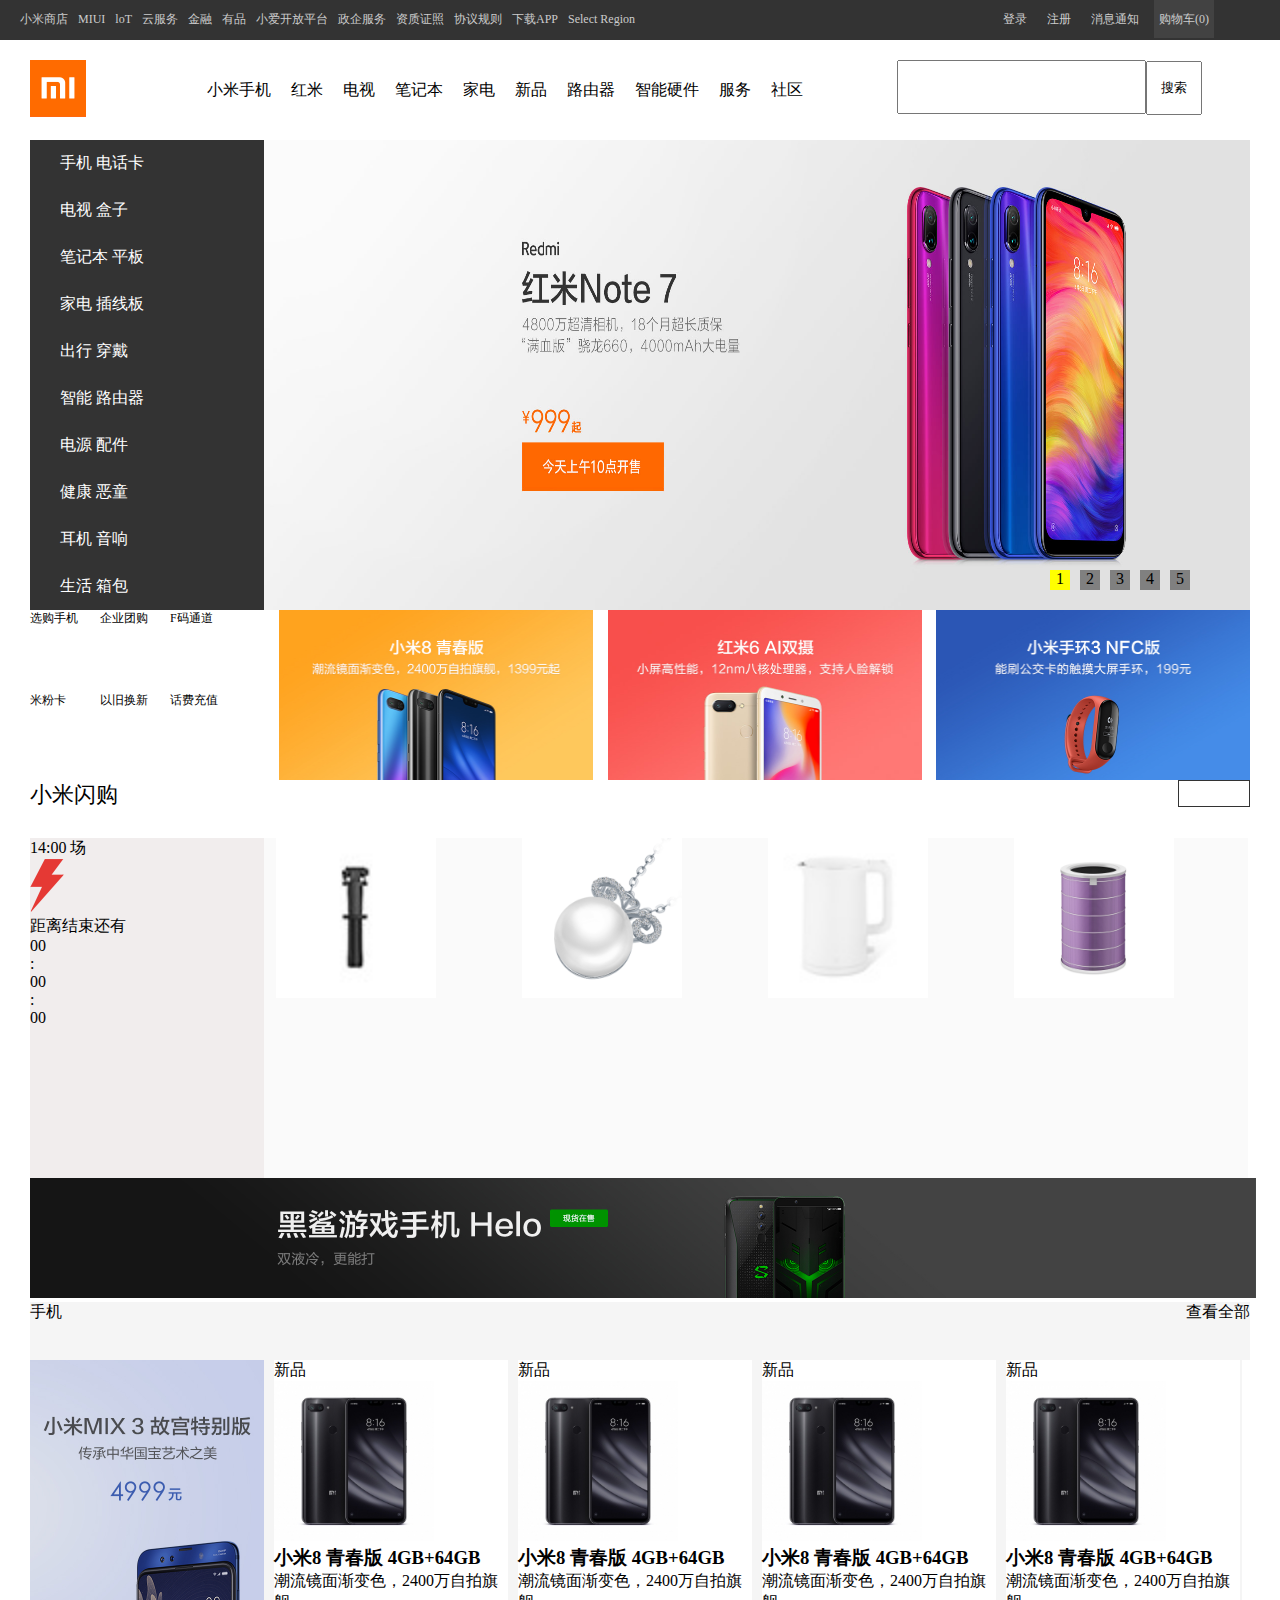
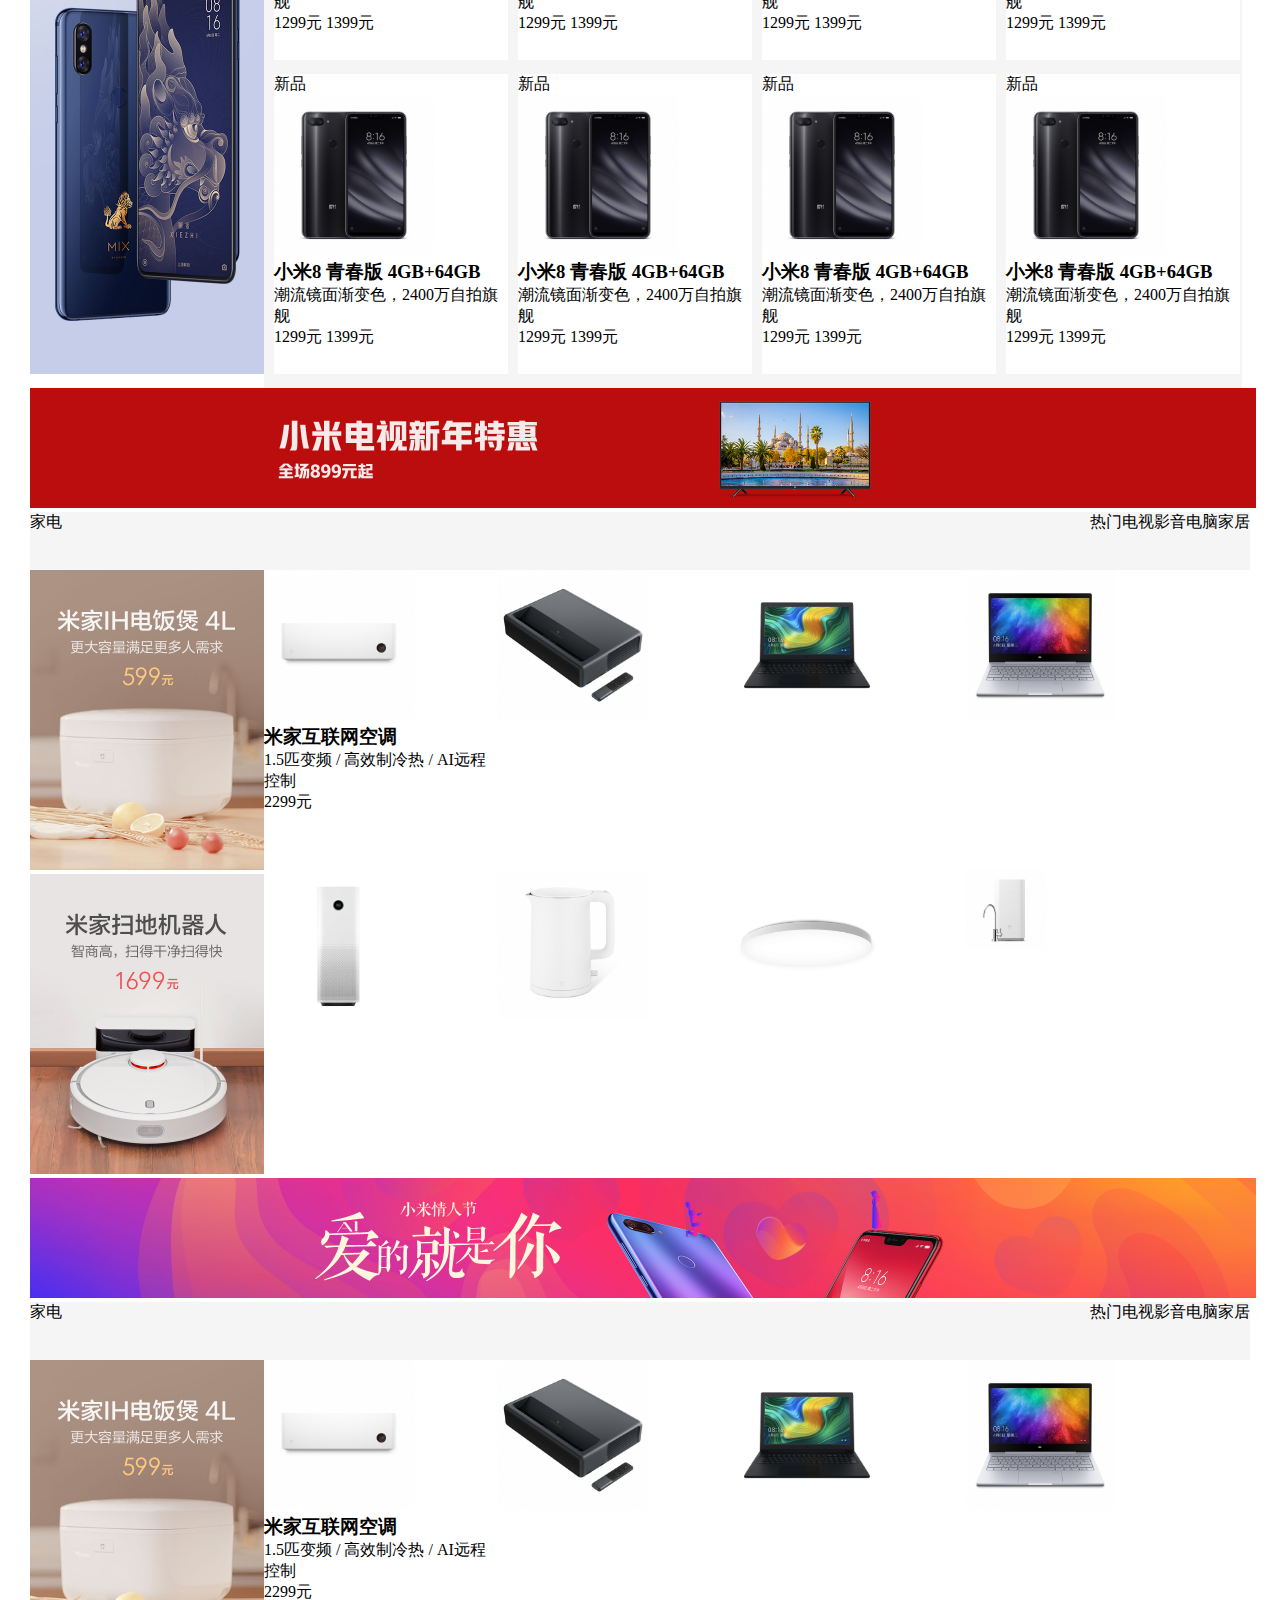
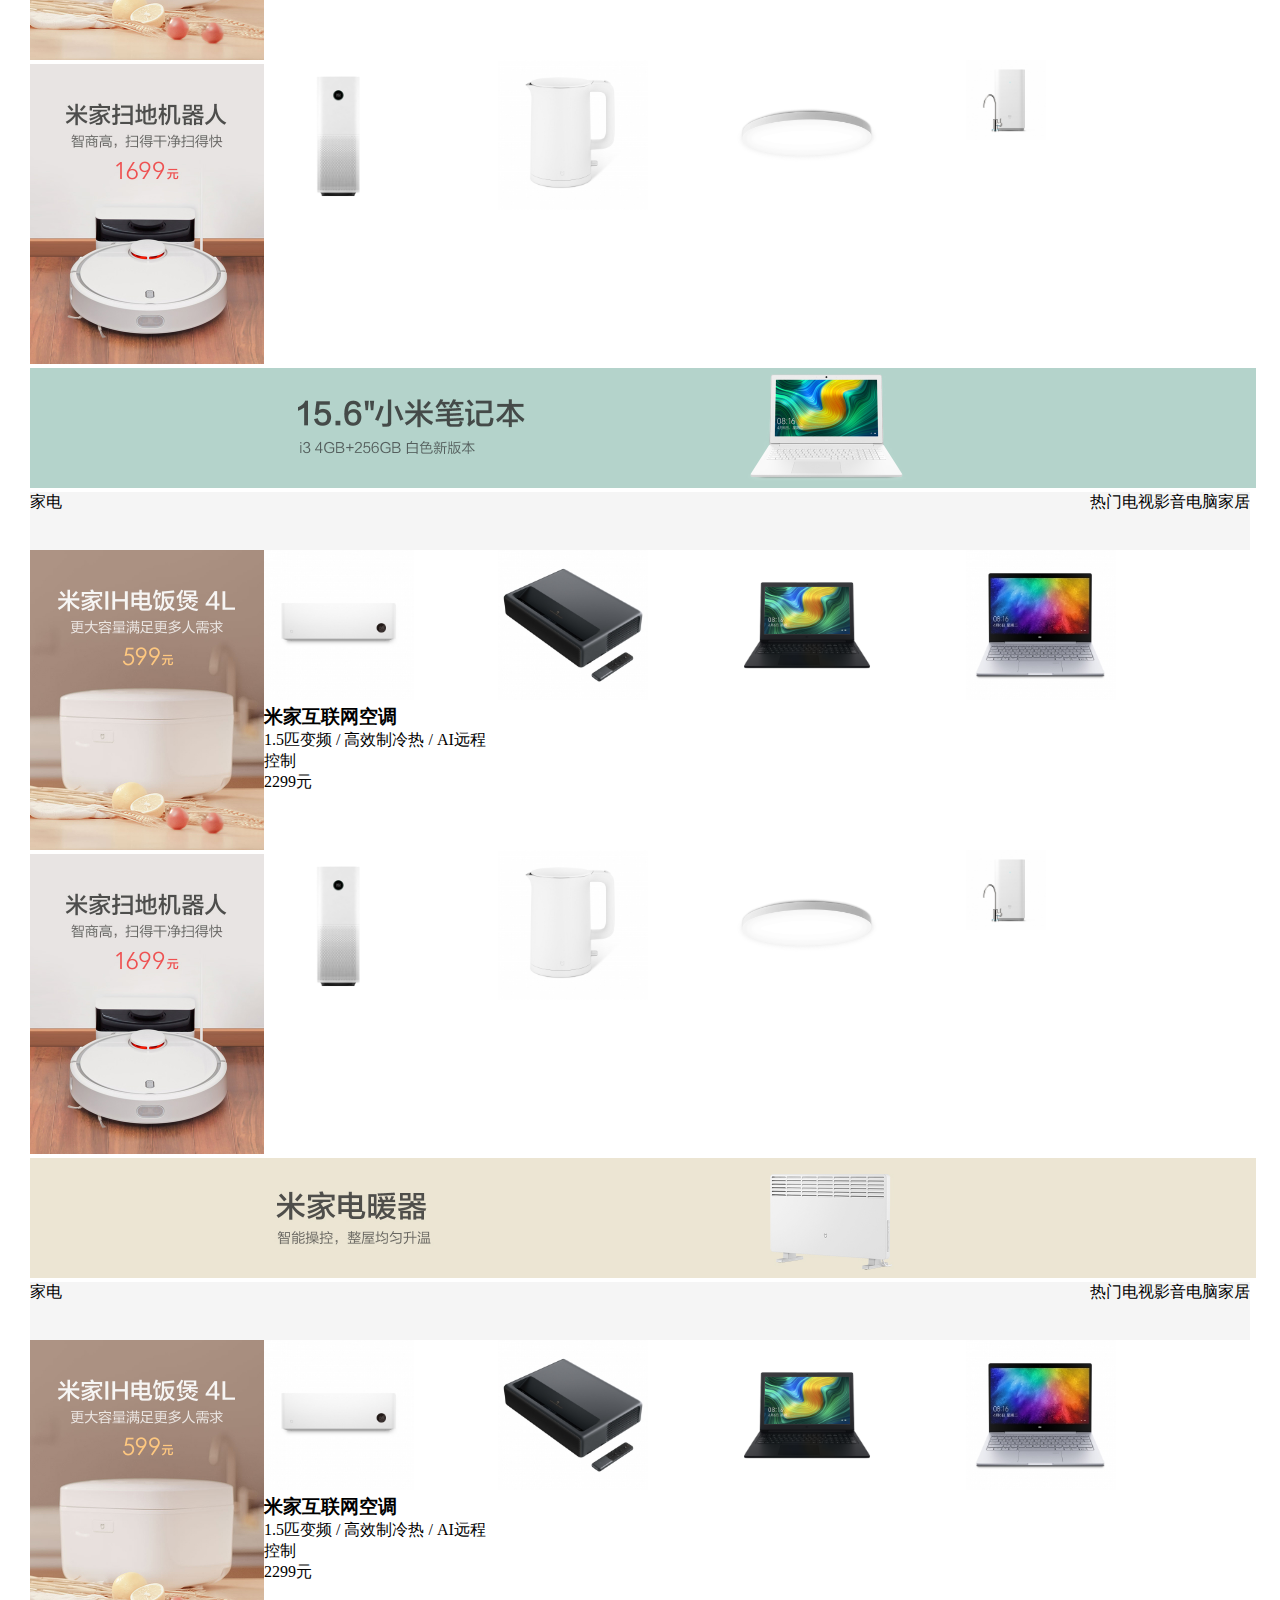
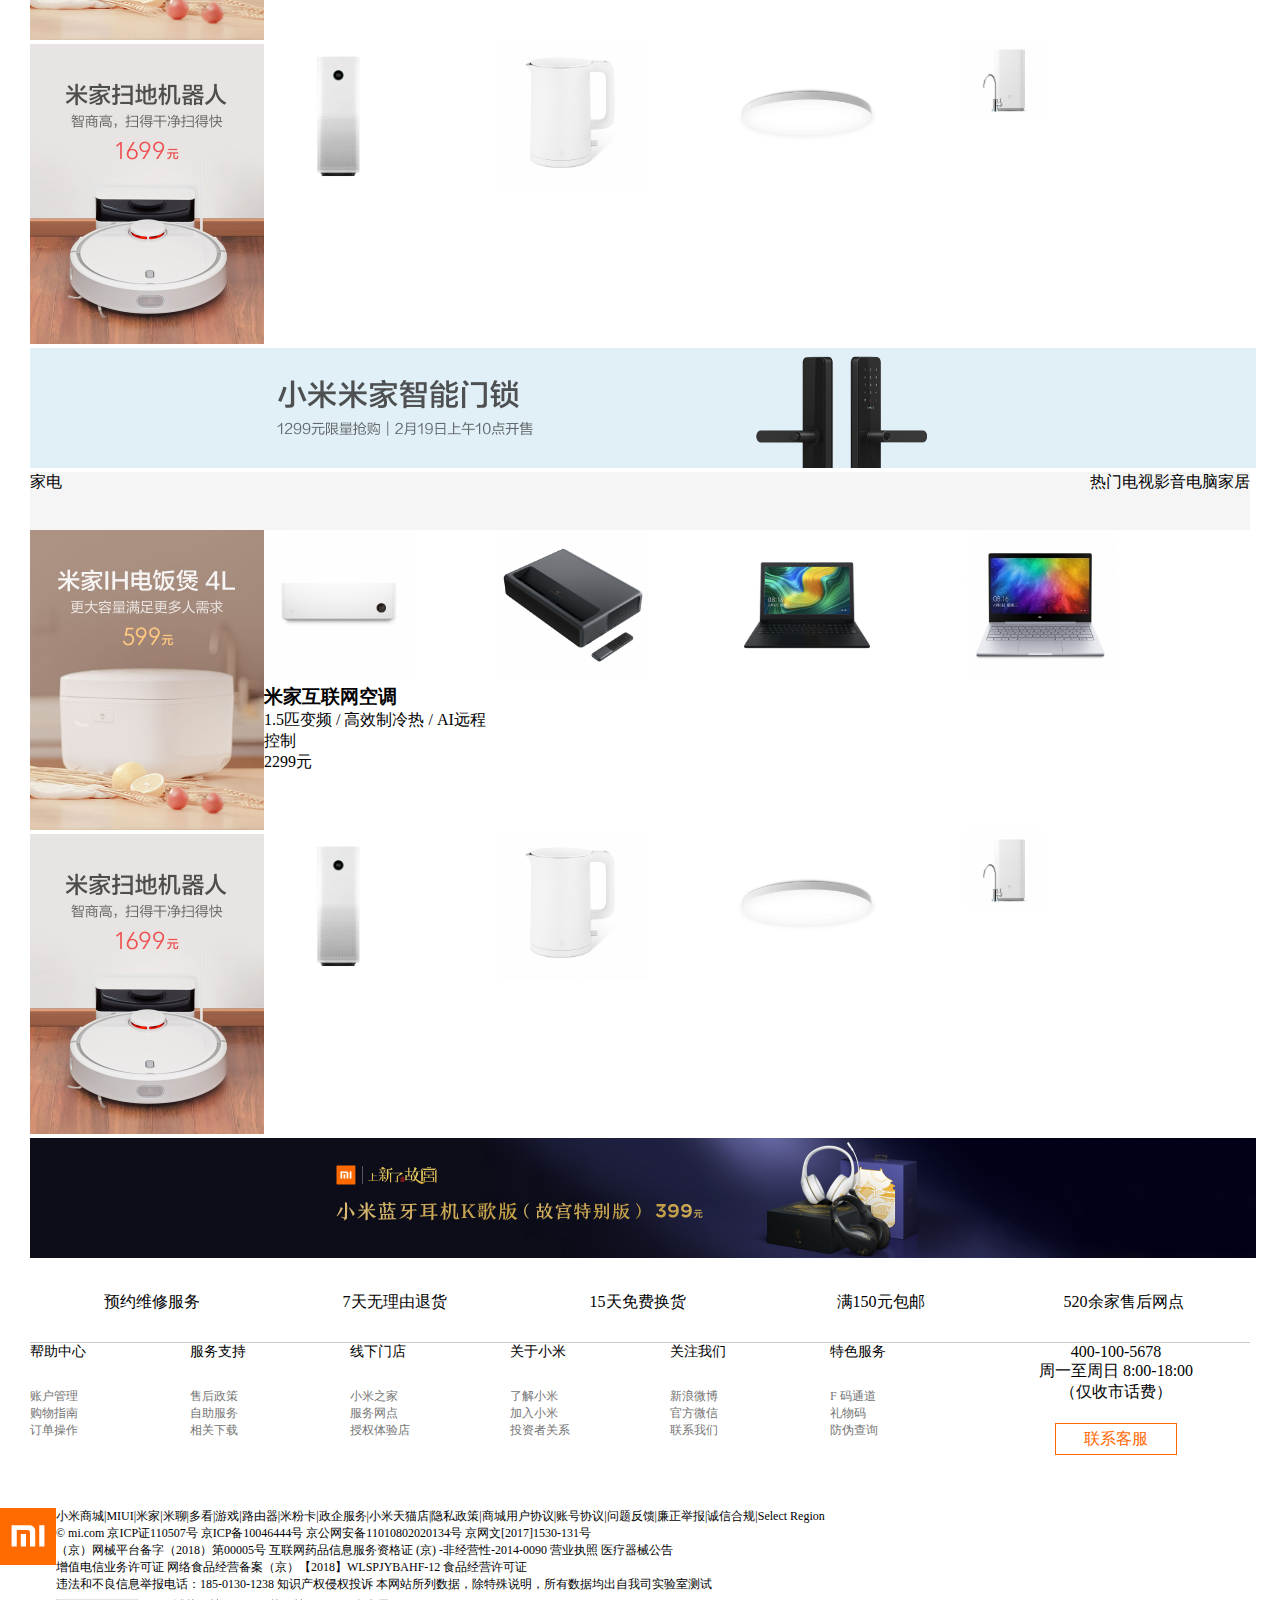
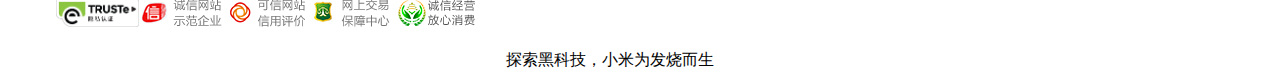
==== home.html @ 2f79e76c "传送" ====
<!DOCTYPE html>
<html lang="en">

<head>
    <meta charset="UTF-8">
    <meta name="viewport" content="width=device-width, initial-scale=1.0">
    <meta http-equiv="X-UA-Compatible" content="ie=edge">
    <title>Document</title>
    <link rel="stylesheet" href="css/home.css">
</head>

<body>
    <div>
        <div class="box1">
            <div class="box1 box-1">
                <ul class="list1">
                    <li>小米商店</li>
                    <li>MIUI</li>
                    <li>loT</li>
                    <li>云服务</li>
                    <li>金融</li>
                    <li>有品</li>
                    <li>小爱开放平台</li>
                    <li>政企服务</li>
                    <li>资质证照</li>
                    <li>协议规则</li>
                    <li>下载APP</li>
                    <li>Select Region</li>
                </ul>
            </div>
            <div class="box1 box-2">
                <ul id="list2">
                    <li id="log">登录</li>
                    <li id="reg">注册</li>
                    <li>消息通知</li>
                    <li>购物车(0)</li>
                </ul>
            </div>
        </div>
        <div class="box2">
            <div class="box2 box2-1">
                <img src="image/home/logo-footer.png" alt="">
            </div>
            <div class="box2 box2-2">
                <ul id="list1">
                    <li>小米手机</li>
                    <li>红米</li>
                    <li>电视</li>
                    <li>笔记本</li>
                    <li>家电</li>
                    <li>新品</li>
                    <li>路由器</li>
                    <li>智能硬件</li>
                    <li>服务</li>
                    <li>社区</li>
                </ul>
            </div>
            <div class="box2 box2-3">
                    <input type="text">
                    <input type="text" value="搜索" style="text-align: center">
            </div>
        </div>
        <div class="box3">
            <div class="box3 box3-1">
                <ul class="list1">
                    <li>手机 电话卡</li>
                    <li>电视 盒子</li>
                    <li>笔记本 平板</li>
                    <li>家电 插线板</li>
                    <li>出行 穿戴</li>
                    <li>智能 路由器</li>
                    <li>电源 配件</li>
                    <li>健康 恶童</li>
                    <li>耳机 音响</li>
                    <li>生活 箱包</li>
                </ul>
            </div>
            <div></div>
            <div class="banner" id="banner">

                <ul class="img-list" id="img-list">
                    <li index="0">
                        <img src="image/home/xmad_1548667128689_fLrpM.jpg" alt="">
                    </li>
                    <li index="1">
                        <img src="image/home/xmad_15481253648514_fHtzd.jpg" alt="">
                    </li>
                    <li index="2">
                        <img src="image/home/xmad_15486597522208_HOEjJ.jpg" alt="">
                    </li>
                    <li index="3">
                        <img src="image/home/xmad_15489036241498_XVwut.jpg" alt="">
                    </li>
                    <li index="4">
                        <img src="image/home/xmad_15498643426304_cruhB.jpg" alt="">
                    </li>
                    <li index="5">
                        <img src="image/home/xmad_1548667128689_fLrpM.jpg" alt="">
                    </li>
                </ul>
                <ul class="banner-nav-list" id="banner-nav-list">
                    <li class="active">1</li>
                    <li>2</li>
                    <li>3</li>
                    <li>4</li>
                    <li>5</li>
                </ul>
                <div id="arr">
                    <div class="toLeft" id="toLeft"></div>
                    <div class="toRight" id="toRight"></div>
                </div>
            </div>
        </div>
        <div class="box4">
            <div class="box4 box4-1">
                <ul class="box4 box4-1 list1">
                    <li>选购手机</li>
                    <li>企业团购</li>
                    <li>F码通道</li>
                    <li>米粉卡</li>
                    <li>以旧换新</li>
                    <li>话费充值</li>
                </ul>
            </div>
            <div class="box4 box4-2">
                <img src="image/home/xmad_15381015124677_QcEGp.jpg" alt="">
            </div>
            <div class="box4 box4-3">
                <img src="image/home/xmad_15410029988871_TdzPQ.jpg">
            </div>
            <div class="box4 box4-4">
                <img src="image/home/xmad_15410599445473_Ivjsb.jpg" alt="">
            </div>
        </div>
        <div class="box5">
            <div class="box5 box5-1">
                <h2 class="title">小米闪购</h2>
                <div class="bo5"></div>
            </div>
            <div class="box5 box5-2">
                <div class="box5-2 box1">
                    <ul>
                        <li>14:00 场</li>
                        <li>
                            <img src="image/home/flashpurchase.png" alt="">
                        </li>
                        <li>距离结束还有</li>
                        <li>
                            <div>00</div>
                            <div>:</div>
                            <div>00</div>
                            <div>:</div>
                            <div>00</div>
                        </li>
                    </ul>
                </div>
                <div class="box5-2 box2">
                    <img src="image/home/zipaigan80.jpg" alt="">
                </div>
                <div class="box5-2 box2">
                    <img src="image/home/pms_1537842252.40735576.jpg" alt="">
                </div>
                <div class="box5-2 box2">
                    <img src="image/home/dianshuihu-80.jpg" alt="">
                </div>
                <div class="box5-2 box2">
                    <img src="image/home/db79032f-f017-5da6-8068-23118a0cf491.jpg" alt="">
                </div>
            </div>
        </div>
        <div class="box6">
            <img src="image/home/xmad_15471739714866_ZQWjM.jpg" alt="">
        </div>
        <div class="box7">
            <div class="box7 box7-1">
                <div>手机</div>
                <div>查看全部</div>
            </div>
            <div class="box7-2">
                <div class="box7-3">
                    <img src="image/home/xmad_1544580545953_UvEXK.jpg" alt="">
                </div>
                <div class="box7-4">
                    <ul class="list2">
                        <li>
                            <div>新品</div>
                            <div>
                                <img src="image/home/pms_1537323963.1278763_220x220.jpg" alt="">
                            </div>
                            <h3>小米8 青春版 4GB+64GB</h3>
                            <p>潮流镜面渐变色，2400万自拍旗舰</p>
                            <p>1299元 1399元</p>
                        </li>
                        <li>
                            <div>新品</div>
                            <div>
                                <img src="image/home/pms_1537323963.1278763_220x220.jpg" alt="">
                            </div>
                            <h3>小米8 青春版 4GB+64GB</h3>
                            <p>潮流镜面渐变色，2400万自拍旗舰</p>
                            <p>1299元 1399元</p>
                        </li>
                        <li>
                            <div>新品</div>
                            <div>
                                <img src="image/home/pms_1537323963.1278763_220x220.jpg" alt="">
                            </div>
                            <h3>小米8 青春版 4GB+64GB</h3>
                            <p>潮流镜面渐变色，2400万自拍旗舰</p>
                            <p>1299元 1399元</p>
                        </li>
                        <li>
                            <div>新品</div>
                            <div>
                                <img src="image/home/pms_1537323963.1278763_220x220.jpg" alt="">
                            </div>
                            <h3>小米8 青春版 4GB+64GB</h3>
                            <p>潮流镜面渐变色，2400万自拍旗舰</p>
                            <p>1299元 1399元</p>
                        </li>
                        <li>
                            <div>新品</div>
                            <div>
                                <img src="image/home/pms_1537323963.1278763_220x220.jpg" alt="">
                            </div>
                            <h3>小米8 青春版 4GB+64GB</h3>
                            <p>潮流镜面渐变色，2400万自拍旗舰</p>
                            <p>1299元 1399元</p>
                        </li>
                        <li>
                            <div>新品</div>
                            <div>
                                <img src="image/home/pms_1537323963.1278763_220x220.jpg" alt="">
                            </div>
                            <h3>小米8 青春版 4GB+64GB</h3>
                            <p>潮流镜面渐变色，2400万自拍旗舰</p>
                            <p>1299元 1399元</p>
                        </li>
                        <li>
                            <div>新品</div>
                            <div>
                                <img src="image/home/pms_1537323963.1278763_220x220.jpg" alt="">
                            </div>
                            <h3>小米8 青春版 4GB+64GB</h3>
                            <p>潮流镜面渐变色，2400万自拍旗舰</p>
                            <p>1299元 1399元</p>
                        </li>
                        <li>
                            <div>新品</div>
                            <div>
                                <img src="image/home/pms_1537323963.1278763_220x220.jpg" alt="">
                            </div>
                            <h3>小米8 青春版 4GB+64GB</h3>
                            <p>潮流镜面渐变色，2400万自拍旗舰</p>
                            <p>1299元 1399元</p>
                        </li>
                    </ul>
                </div>
            </div>
        </div>
        <div class="box6">
            <img src="image/home/xmad_15486596829568_opVwS.jpg" alt="">
        </div>
        <div class="box8">
            <div class="box8-1">
                <div class="box8-2">家电</div>
                <ul class="list1">
                    <li>热门</li>
                    <li>电视影音</li>
                    <li>电脑</li>
                    <li>家居</li>
                </ul>
            </div>
            <div class="box8-3">
                <div class="box8-4">
                    <ul class="list2">
                        <li>
                            <img src="image/home/xmad_15232433421155_vCzhJ.jpg" alt="">
                        </li>
                        <li>
                            <img src="image/home/xmad_15123939053142_dFlAw.jpg" alt="">
                        </li>
                    </ul>
                </div>
                <div class="box8-5">
                    <ul class="list3">
                        <li>
                            <img src="image/home/pms_1532079051.54116111_220x220.jpg" alt="">
                            <h3>米家互联网空调</h3>
                            <p>1.5匹变频 / 高效制冷热 / AI远程控制</p>
                            <p>2299元</p>
                        </li>
                        <li>
                            <img src="image/home/pms_1547450131.90883073_220x220.jpg" alt="">
                        </li>
                        <li>
                            <img src="image/home/xmad_15350951136177_QUuVm.png" alt="">
                        </li>
                        <li>
                            <img src="image/home/pms_1524636075.71677607!220x220.jpg" alt="">
                        </li>
                        <li>
                            <img src="image/home/xmad_14972549116226_tZpod.png" alt="">
                        </li>
                        <li>
                            <img src="image/home/pms_1504498936.11861982!220x220.jpg" alt="">
                        </li>
                        <li>
                            <img src="image/home/xmad_15281923207128_rOfDp.png" alt="">
                        </li>
                        <li>
                            <ul class="list4">
                                <li>
                                    <img src="image/home/pms_1521634907.16181074!220x220.jpg" alt="">
                                </li>
                                <li></li>
                            </ul>
                        </li>
                    </ul>
                </div>
            </div>
        </div>
        <div class="box6">
            <img src="image/home/xmad_1549096127912_QzHyY.jpg" alt="">
        </div>
        <div class="box8">
            <div class="box8-1">
                <div class="box8-2">家电</div>
                <ul class="list1">
                    <li>热门</li>
                    <li>电视影音</li>
                    <li>电脑</li>
                    <li>家居</li>
                </ul>
            </div>
            <div class="box8-3">
                <div class="box8-4">
                    <ul class="list2">
                        <li>
                            <img src="image/home/xmad_15232433421155_vCzhJ.jpg" alt="">
                        </li>
                        <li>
                            <img src="image/home/xmad_15123939053142_dFlAw.jpg" alt="">
                        </li>
                    </ul>
                </div>
                <div class="box8-5">
                    <ul class="list3">
                        <li>
                            <img src="image/home/pms_1532079051.54116111_220x220.jpg" alt="">
                            <h3>米家互联网空调</h3>
                            <p>1.5匹变频 / 高效制冷热 / AI远程控制</p>
                            <p>2299元</p>
                        </li>
                        <li>
                            <img src="image/home/pms_1547450131.90883073_220x220.jpg" alt="">
                        </li>
                        <li>
                            <img src="image/home/xmad_15350951136177_QUuVm.png" alt="">
                        </li>
                        <li>
                            <img src="image/home/pms_1524636075.71677607!220x220.jpg" alt="">
                        </li>
                        <li>
                            <img src="image/home/xmad_14972549116226_tZpod.png" alt="">
                        </li>
                        <li>
                            <img src="image/home/pms_1504498936.11861982!220x220.jpg" alt="">
                        </li>
                        <li>
                            <img src="image/home/xmad_15281923207128_rOfDp.png" alt="">
                        </li>
                        <li>
                            <ul class="list4">
                                <li>
                                    <img src="image/home/pms_1521634907.16181074!220x220.jpg" alt="">
                                </li>
                                <li></li>
                            </ul>
                        </li>
                    </ul>
                </div>
            </div>
        </div>
        <div class="box6">
            <img src="image/home/xmad_15439756480639_IhxpV.jpg" alt="">
        </div>
        <div class="box8">
            <div class="box8-1">
                <div class="box8-2">家电</div>
                <ul class="list1">
                    <li>热门</li>
                    <li>电视影音</li>
                    <li>电脑</li>
                    <li>家居</li>
                </ul>
            </div>
            <div class="box8-3">
                <div class="box8-4">
                    <ul class="list2">
                        <li>
                            <img src="image/home/xmad_15232433421155_vCzhJ.jpg" alt="">
                        </li>
                        <li>
                            <img src="image/home/xmad_15123939053142_dFlAw.jpg" alt="">
                        </li>
                    </ul>
                </div>
                <div class="box8-5">
                    <ul class="list3">
                        <li>
                            <img src="image/home/pms_1532079051.54116111_220x220.jpg" alt="">
                            <h3>米家互联网空调</h3>
                            <p>1.5匹变频 / 高效制冷热 / AI远程控制</p>
                            <p>2299元</p>
                        </li>
                        <li>
                            <img src="image/home/pms_1547450131.90883073_220x220.jpg" alt="">
                        </li>
                        <li>
                            <img src="image/home/xmad_15350951136177_QUuVm.png" alt="">
                        </li>
                        <li>
                            <img src="image/home/pms_1524636075.71677607!220x220.jpg" alt="">
                        </li>
                        <li>
                            <img src="image/home/xmad_14972549116226_tZpod.png" alt="">
                        </li>
                        <li>
                            <img src="image/home/pms_1504498936.11861982!220x220.jpg" alt="">
                        </li>
                        <li>
                            <img src="image/home/xmad_15281923207128_rOfDp.png" alt="">
                        </li>
                        <li>
                            <ul class="list4">
                                <li>
                                    <img src="image/home/pms_1521634907.16181074!220x220.jpg" alt="">
                                </li>
                                <li></li>
                            </ul>
                        </li>
                    </ul>
                </div>
            </div>
        </div>
        <div class="box6">
            <img src="image/home/xmad_15486726890516_DZcbz.jpg" alt="">
        </div>
        <div class="box8">
            <div class="box8-1">
                <div class="box8-2">家电</div>
                <ul class="list1">
                    <li>热门</li>
                    <li>电视影音</li>
                    <li>电脑</li>
                    <li>家居</li>
                </ul>
            </div>
            <div class="box8-3">
                <div class="box8-4">
                    <ul class="list2">
                        <li>
                            <img src="image/home/xmad_15232433421155_vCzhJ.jpg" alt="">
                        </li>
                        <li>
                            <img src="image/home/xmad_15123939053142_dFlAw.jpg" alt="">
                        </li>
                    </ul>
                </div>
                <div class="box8-5">
                    <ul class="list3">
                        <li>
                            <img src="image/home/pms_1532079051.54116111_220x220.jpg" alt="">
                            <h3>米家互联网空调</h3>
                            <p>1.5匹变频 / 高效制冷热 / AI远程控制</p>
                            <p>2299元</p>
                        </li>
                        <li>
                            <img src="image/home/pms_1547450131.90883073_220x220.jpg" alt="">
                        </li>
                        <li>
                            <img src="image/home/xmad_15350951136177_QUuVm.png" alt="">
                        </li>
                        <li>
                            <img src="image/home/pms_1524636075.71677607!220x220.jpg" alt="">
                        </li>
                        <li>
                            <img src="image/home/xmad_14972549116226_tZpod.png" alt="">
                        </li>
                        <li>
                            <img src="image/home/pms_1504498936.11861982!220x220.jpg" alt="">
                        </li>
                        <li>
                            <img src="image/home/xmad_15281923207128_rOfDp.png" alt="">
                        </li>
                        <li>
                            <ul class="list4">
                                <li>
                                    <img src="image/home/pms_1521634907.16181074!220x220.jpg" alt="">
                                </li>
                                <li></li>
                            </ul>
                        </li>
                    </ul>
                </div>
            </div>
        </div>
        <div class="box6">
            <img src="image/home/xmad_15489243736747_BqFAN.jpg" alt="">
        </div>
        <div class="box8">
            <div class="box8-1">
                <div class="box8-2">家电</div>
                <ul class="list1">
                    <li>热门</li>
                    <li>电视影音</li>
                    <li>电脑</li>
                    <li>家居</li>
                </ul>
            </div>
            <div class="box8-3">
                <div class="box8-4">
                    <ul class="list2">
                        <li>
                            <img src="image/home/xmad_15232433421155_vCzhJ.jpg" alt="">
                        </li>
                        <li>
                            <img src="image/home/xmad_15123939053142_dFlAw.jpg" alt="">
                        </li>
                    </ul>
                </div>
                <div class="box8-5">
                    <ul class="list3">
                        <li>
                            <img src="image/home/pms_1532079051.54116111_220x220.jpg" alt="">
                            <h3>米家互联网空调</h3>
                            <p>1.5匹变频 / 高效制冷热 / AI远程控制</p>
                            <p>2299元</p>
                        </li>
                        <li>
                            <img src="image/home/pms_1547450131.90883073_220x220.jpg" alt="">
                        </li>
                        <li>
                            <img src="image/home/xmad_15350951136177_QUuVm.png" alt="">
                        </li>
                        <li>
                            <img src="image/home/pms_1524636075.71677607!220x220.jpg" alt="">
                        </li>
                        <li>
                            <img src="image/home/xmad_14972549116226_tZpod.png" alt="">
                        </li>
                        <li>
                            <img src="image/home/pms_1504498936.11861982!220x220.jpg" alt="">
                        </li>
                        <li>
                            <img src="image/home/xmad_15281923207128_rOfDp.png" alt="">
                        </li>
                        <li>
                            <ul class="list4">
                                <li>
                                    <img src="image/home/pms_1521634907.16181074!220x220.jpg" alt="">
                                </li>
                                <li></li>
                            </ul>
                        </li>
                    </ul>
                </div>
            </div>
        </div>
        <div class="box6">
            <img src="image/home/xmad_15482240251625_RxOwc.jpg" alt="">
        </div>
        <div class="box9">
            <div class="box9-1">
                <ul class="list1">
                    <li>预约维修服务</li>
                    <li>7天无理由退货</li>
                    <li>15天免费换货</li>
                    <li>满150元包邮</li>
                    <li>520余家售后网点</li>
                </ul>
            </div>
            <div class="box9-2">
                <div class="bo9">
                    <dl>
                        <dt>帮助中心</dt>
                        <dd>账户管理</dd>
                        <dd>购物指南</dd>
                        <dd>订单操作</dd>
                    </dl>
                    <dl>
                        <dt>服务支持</dt>
                        <dd>售后政策</dd>
                        <dd>自助服务</dd>
                        <dd>相关下载</dd>
                    </dl>
                    <dl>
                        <dt>线下门店</dt>
                        <dd>小米之家</dd>
                        <dd>服务网点</dd>
                        <dd>授权体验店</dd>
                    </dl>
                    <dl>
                        <dt>关于小米</dt>
                        <dd>了解小米</dd>
                        <dd>加入小米</dd>
                        <dd>投资者关系</dd>
                    </dl>
                    <dl>
                        <dt>关注我们</dt>
                        <dd>新浪微博</dd>
                        <dd>官方微信</dd>
                        <dd>联系我们</dd>
                    </dl>
                    <dl>
                        <dt>特色服务</dt>
                        <dd>F 码通道</dd>
                        <dd>礼物码</dd>
                        <dd>防伪查询</dd>
                    </dl>
                </div>
                <div class="box9-3">
                    <p>400-100-5678</p>
                    <p>周一至周日 8:00-18:00<br>（仅收市话费）</p>
                    <div class="box9-4">联系客服</div>
                </div>
            </div>
        </div>
        <div class="box10">
            <div class="box10-1">
                <div class="box10-2">
                    <div>
                        <img src="image/home/logo-footer.png" alt="">
                    </div>
                    <p>小米商城|MIUI|米家|米聊|多看|游戏|路由器|米粉卡|政企服务|小米天猫店|隐私政策|商城用户协议|账号协议|问题反馈|廉正举报|诚信合规|Select Region</p>
                    <p>© mi.com 京ICP证110507号 京ICP备10046444号 京公网安备11010802020134号 京网文[2017]1530-131号<br>
                        （京）网械平台备字（2018）第00005号 互联网药品信息服务资格证 (京) -非经营性-2014-0090 营业执照 医疗器械公告<br>
                        增值电信业务许可证 网络食品经营备案（京）【2018】WLSPJYBAHF-12 食品经营许可证<br>
                        违法和不良信息举报电话：185-0130-1238 知识产权侵权投诉 本网站所列数据，除特殊说明，所有数据均出自我司实验室测试</p>
                </div>
                <div class="box10-3">
                    <ul class="list1">
                        <li>
                            <img src="image/home/truste.png" alt="" style="width: 83px;height: 28px;">
                        </li>
                        <li>
                            <img src="image/home/v-logo-2.png" alt="">

                        </li>
                        <li>
                            <img src="image/home/v-logo-1.png" alt="">

                        </li>
                        <li>
                            <img src="image/home/v-logo-3.png" alt="">

                        </li>
                        <li>
                            <img src="image/home/ba10428a4f9495ac310fd0b5e0cf8370.png" alt="">

                        </li>
                    </ul>
                </div>
            </div>
        </div>
        <div class="box10-4">
            探索黑科技，小米为发烧而生
        </div>
    </div>
    <script src="js/public.js"></script>
    <script src="js/animate10.0.js"></script>
    <script src="js/jquery.min.js"></script>
    <script>
        
        var imgList = $id("img-list");
        var banner = $id("banner");
        var imgLi = imgList.children;
        var bannerNavList = $id("banner-nav-list");
        var bannerNavLi = bannerNavList.children;
        var arr = $id("arr");
        var toLeft = $id("toLeft");
        var toRight = $id("toRight");

        console.log(imgLi.length);

        function getChildren(parent) {
            var nodes = parent.childNodes;
            for (var i = 0; i < nodes.length; i++) {
                if (nodes[i].nodeType == 4) {
                    parent.removeChild(nodes[i]);
                }
            }
            return nodes;
        }
        var index = 0;
        var timer = setInterval(autoPlay, 3000);

        function autoPlay() {

            if (index == imgLi.length - 1) {
                imgList.style.left = 0;
                index = 1;
            } else {
                index++;
            }
            for (var i = 0; i < bannerNavLi.length; i++) {
                bannerNavLi[i].className = "";
            }

            animate({
                ele: imgList,
                param: {
                    left: -index * 986,
                }
            });
            bannerNavLi[index == bannerNavLi.length ? 0 : index].className = "active";
        }
        banner.onmouseover = function () {
            clearInterval(timer);
            animate({
                ele: arr,
                param: {
                    opacity: 100
                }
            });
        }
        banner.onmouseout = function () {
            timer = setInterval(autoPlay, 3000);
            animate({
                ele: arr,
                param: {
                    opacity: 0
                }
            });
        }
        toLeft.onclick = function () {
            if (index == 5) {
                imgList.style.left = 0;
                index = 0;
            } else if (index <= 0) {
                index = 0;
            } else {
                index--;
            }
            for (var i = 0; i < bannerNavLi.length; i++) {
                bannerNavLi[i].className = "";
            }
            animate({
                ele: imgList,
                param: {
                    left: -index * 986,
                }
            });
            bannerNavLi[index].className = "active";
        }
        toRight.onclick = function () {
            if (index == 5) {
                imgList.style.left = 0;
                index = 1;
            } else if (index == bannerNavLi.length - 1) {
                index = bannerNavLi.length - 1;
            } else {
                index++;
            }
            for (var i = 0; i < bannerNavLi.length; i++) {
                bannerNavLi[i].className = "";
            }
            animate({
                ele: imgList,
                param: {
                    left: -index * 986,
                }
            });
            bannerNavLi[index].className = "active";
        }

        for (let i = 0; i < bannerNavLi.length; i++) {
            bannerNavLi[i].onmouseover = function () {
                index = i;
                for (var j = 0; j < bannerNavLi.length; j++) {
                    bannerNavLi[j].className = "";
                }
                animate({
                    ele: imgList,
                    param: {
                        left: -index * 986,
                    }
                });
                bannerNavLi[index].className = "active";
            }
        }
        $("#log").click(function () {
            location.href = 'login.html';
        });
        $("#reg").click(function () {
            location.href = 'register.html';
        });
    </script>
</body>

</html>
---- css/home.css ----
* {
    margin: 0;
    padding: 0;
}

ul li {
    list-style: none;
}

.box1 {
    width: 100%;
    height: 40px;
    background: #333;
    position: relative;
}

.box1 .box-1 {
    float: left;
    width: 981px;
}

.box1 .box-1 .list1 li {
    color: #ccc;
    float: left;
    line-height: 28px;
    padding: 5px;
    font-size: 12px;
}

.box1 .box-1 .list1 {
    padding-left: 15px;
}

.box1 .box-2 {
    float: right;
    width: 282px;
}

.box1 .box-2 #list2 li {
    float: left;
    color: #ccc;
    padding: 5px;
    line-height: 28px;
    font-size: 12px;
    margin-right: 10px;
    cursor: pointer;
}

.box1 .box-2 #list2 li:last-child {
    background: #424242;
}

.box2 {
    margin: auto;
    width: 1220px;
    height: 100px;
    position: relative;
    font-size: 0;
}

.box2 .box2-1 {
    float: left;
    width: 57px;
    height: 56px;
    margin-top: 20px;
}

.box2 .box2-2 {
    float: left;
    width: 650px;
    height: 100px;
    margin-left: 100px;
    font-size: 16px;
}

.box2 .box2-2 #list1 li {
    float: left;
    line-height: 100px;
    padding-left: 20px;
}

.box2 .box2-3 input:first-child{
    position: relative;
    width: 245px;
    height: 50px;
    margin-left: 60px;
    margin-top: 20px;
}

.box2 .box2-3 input:last-child {
    position: relative;
    width: 52px;
    height: 50px;
}

.box3 {
    position: relative;
    width: 1220px;
    margin: auto;
}

.box3 .box3-1 {
    float: left;
    width: 234px;
}

.box3 .box3-1 .list1 li {
    padding: 13px 13px 13px 30px;
    color: #fff;
    background: #333;
}

.banner {
    position: relative;
    width: 986px;
    height: 470px;
    background: gray;
    overflow: hidden;
}

.img-list {
    list-style: none;
    position: absolute;
    left: 0;
    top: 0;
    width: 6000px;
    height: 320px;
}

.img-list li {
    float: left;
}

.img-list li img {
    width: 986px;
    height: 470px;
}

.banner-nav-list {
    list-style: none;
    position: absolute;
    right: 50px;
    bottom: 20px;
}

.banner-nav-list li {
    background: gray;
    float: left;
    width: 20px;
    height: 20px;
    margin-right: 10px;
    cursor: pointer;
    text-align: center;
}

.banner-nav-list li.active {
    background: yellow;
}
.banner .toLeft {
    width: 60px;
    height: 60px;
    background: url(../image/home/btn.gif);
    position: absolute;
    left: 30px;
    top: 120px;
    background-color: #333;
    /* opacity: 0; */
}

.banner .toRight {
    width: 60px;
    height: 60px;
    background: url(../image/home/btn.gif) 0px 60px;
    position: absolute;
    right: 30px;
    top: 120px;
    background-color: #333;
    /* opacity: 0; */
}

#arr {
    opacity: 0;
}
.box4 {
    position: relative;
    width: 1220px;
    margin: auto;
}

.box4 .box4-1 {
    float: left;
    width: 234px;
    height: 170px;
}

.box4 .box4-1 .list1 li {
    float: left;
    position: relative;
    font-size: 12px;
    width: 70px;
    height: 82px;
}

.box4 .box4-2 img {
    float: left;
    width: 314px;
    height: 170px;
    padding-left: 15px;
}

.box4 .box4-3 img {
    float: left;
    width: 314px;
    height: 170px;
    padding-left: 15px;
}

.box4 .box4-4 img {
    float: left;
    width: 314px;
    height: 170px;
    padding-left: 14px;
}

.box5 {
    position: relative;
    width: 1220px;
    margin: auto;
}

.box5 .box5-1 {
    position: relative;
    float: left;

    height: 58px;
}

.box5 .box5-1 .title {
    font-size: 22px;
    font-weight: 200;
    float: left;
}

.box5 .box5-1 .bo5 {
    float: right;
    width: 70px;
    height: 25px;
    border: 1px solid #333;
}

.box5 .box5-2 {

    width: 1220px;
    position: relative;
}

.box5-2 .box1 {
    float: left;
    width: 234px;
    height: 340px;
    background: #f1eded;
}

.box5-2 .box2 {
    float: left;
    width: 234px;
    height: 340px;
    padding-left: 12px;
    background: rgba(0, 0, 0, 0.02);
}

.box5-2 .box2 img {
    width: 160px;
    height: 160px;
}

.box6 {
    width: 1220px;
    margin: auto;
}

.box6 img {
    height: 120px;
}

.box7 {
    position: relative;
    width: 1220px;
    margin: auto;
}

.box7 .box7-1 {
    position: relative;
    height: 58px;
    background: #f5f5f5;

}

.box7 .box7-1 div:first-child {
    float: left;
}

.box7 .box7-1 div:last-child {
    float: right;
}

.box7 .box7-2 {
    position: relative;
    width: 1220px;
}

.box7 .box7-3 {
    float: left;
}

.box7 .box7-3 img {
    height: 614px;
}

.box7-4 {
    position: relative;
    width: 978px;
    float: left;
    background: #f5f5f5;
}

.box7-4 .list2 li {
    position: relative;
    float: left;
    width: 234px;
    height: 300px;
    background: #fff;
    margin-left: 10px;
    margin-bottom: 14px;
}

.box7-4 .list2 li img {
    width: 160px;
    height: 160px;
}

.box8 {
    position: relative;
    width: 1220px;
    margin: auto;
    background: #f5f5f5;
}

.box8-1 {
    height: 58px;
}

.box8-2 {
    float: left;
}

.box8-1 .list1 {
    float: right;
}

.box8-1 .list1 li {
    float: left;
}

.box8-3 {
    position: relative;
    width: 1220px;
}

.box8-4 {
    float: left;
    position: relative;
}

.box8-4 .list2 li {
    position: relative;
}

.box8-4 .list2 img {
    width: 234px;
    height: 300px;
}

.box8-5 .list3 li {
    position: relative;
    float: left;
    height: 300px;
    width: 234px;
}

.box8-5 .list3 img {
    width: 150px;
    height: 150px;
}

.box8-5 .list3 .list4 img {
    width: 80px;
    height: 80px;
}

.box8-5 .list3 .list4 li {
    position: relative;
    width: 234px;
    height: 143px;
}

.box9 {
    position: relative;
    width: 1220px;
    margin: auto;
}

.box9 .box9-1 {
    height: 80px;
    border-bottom: solid 1px #ccc;
}

.box9-2 .bo9 {
    position: relative;
    height: 165px;
    float: left;
}

.box9-2 .bo9 dt {
    margin-bottom: 27px;
    font-size: 14px;
}

.box9-2 .bo9 dd {
    font-size: 12px;
    color: #757575;
}

.box9-1 .list1 li {
    float: left;
    width: 243px;
    height: 25px;
    text-align: center;
    line-height: 80px;
}

.box9-2 dl {
    float: left;
    width: 160px;
    height: 112px;
    position: relative;
}

.box9-3 {
    float: left;
    width: 252px;
    height: 112px;
    text-align: center;
    position: relative;
}

.box9-4 {
    position: absolute;
    width: 120px;
    height: 30px;
    border: 1px solid #ff6700;
    color: #ff6700;
    text-align: center;
    line-height: 29px;
    margin: auto;
    left: 0;
    right: 0;
    bottom: 0;
}

.box10 {
    position: relative;
    width: 1220px;
    margin: auto;
    float: left;
}

.box10-1 {
    position: relative;

}

.box10-2 {
    height: 91px;
    position: relative;
}

.box10-2 p {
    font-size: 12px;
    float: left;
    position: relative;
}

.box10-2 div img {
    float: left;
    position: relative;
}

.box10-3 {
    position: relative;
    float: left;
    height: 21px;
    margin-left: 56px;
}

.box10-3 .list1 li {
    position: relative;
    float: left;
}

.box10-4 {
    position: relative;
    float: left;
    margin: 30px auto 0;
    width: 1220px;
    text-align: center;
}
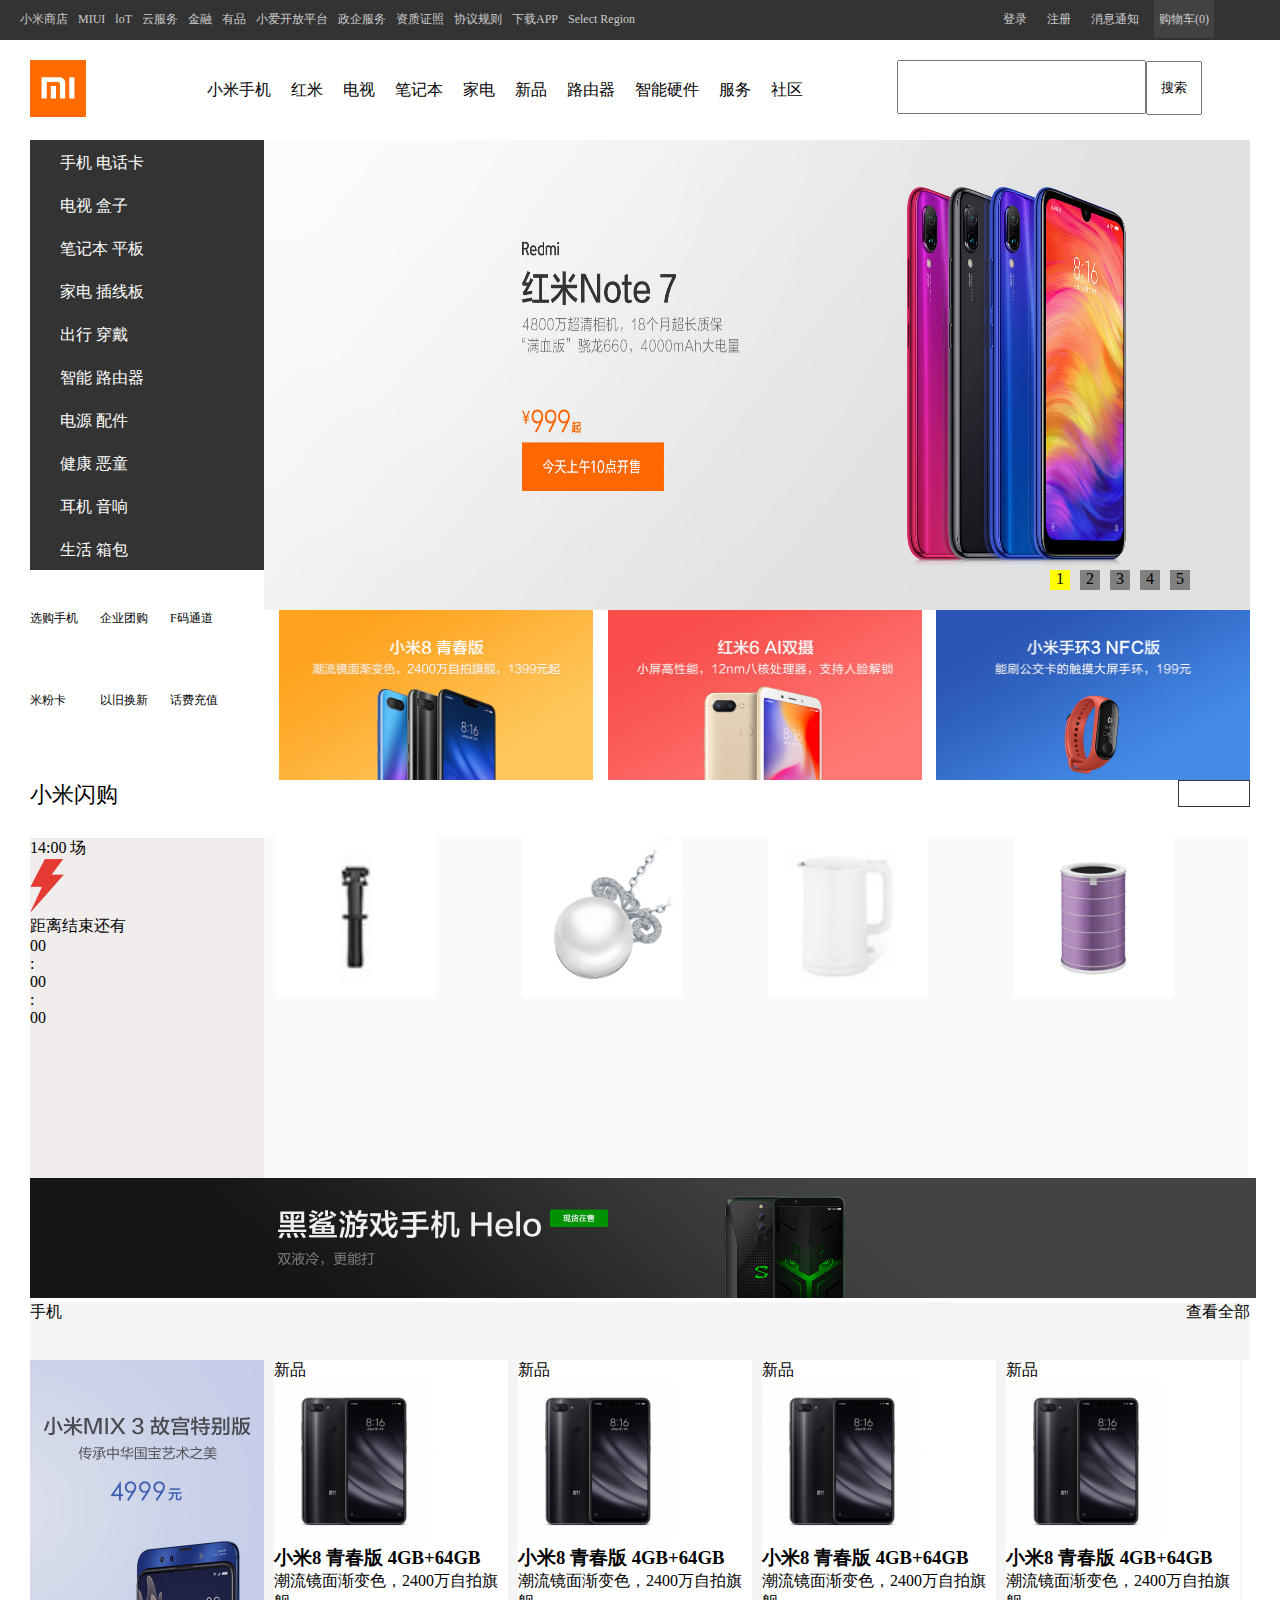
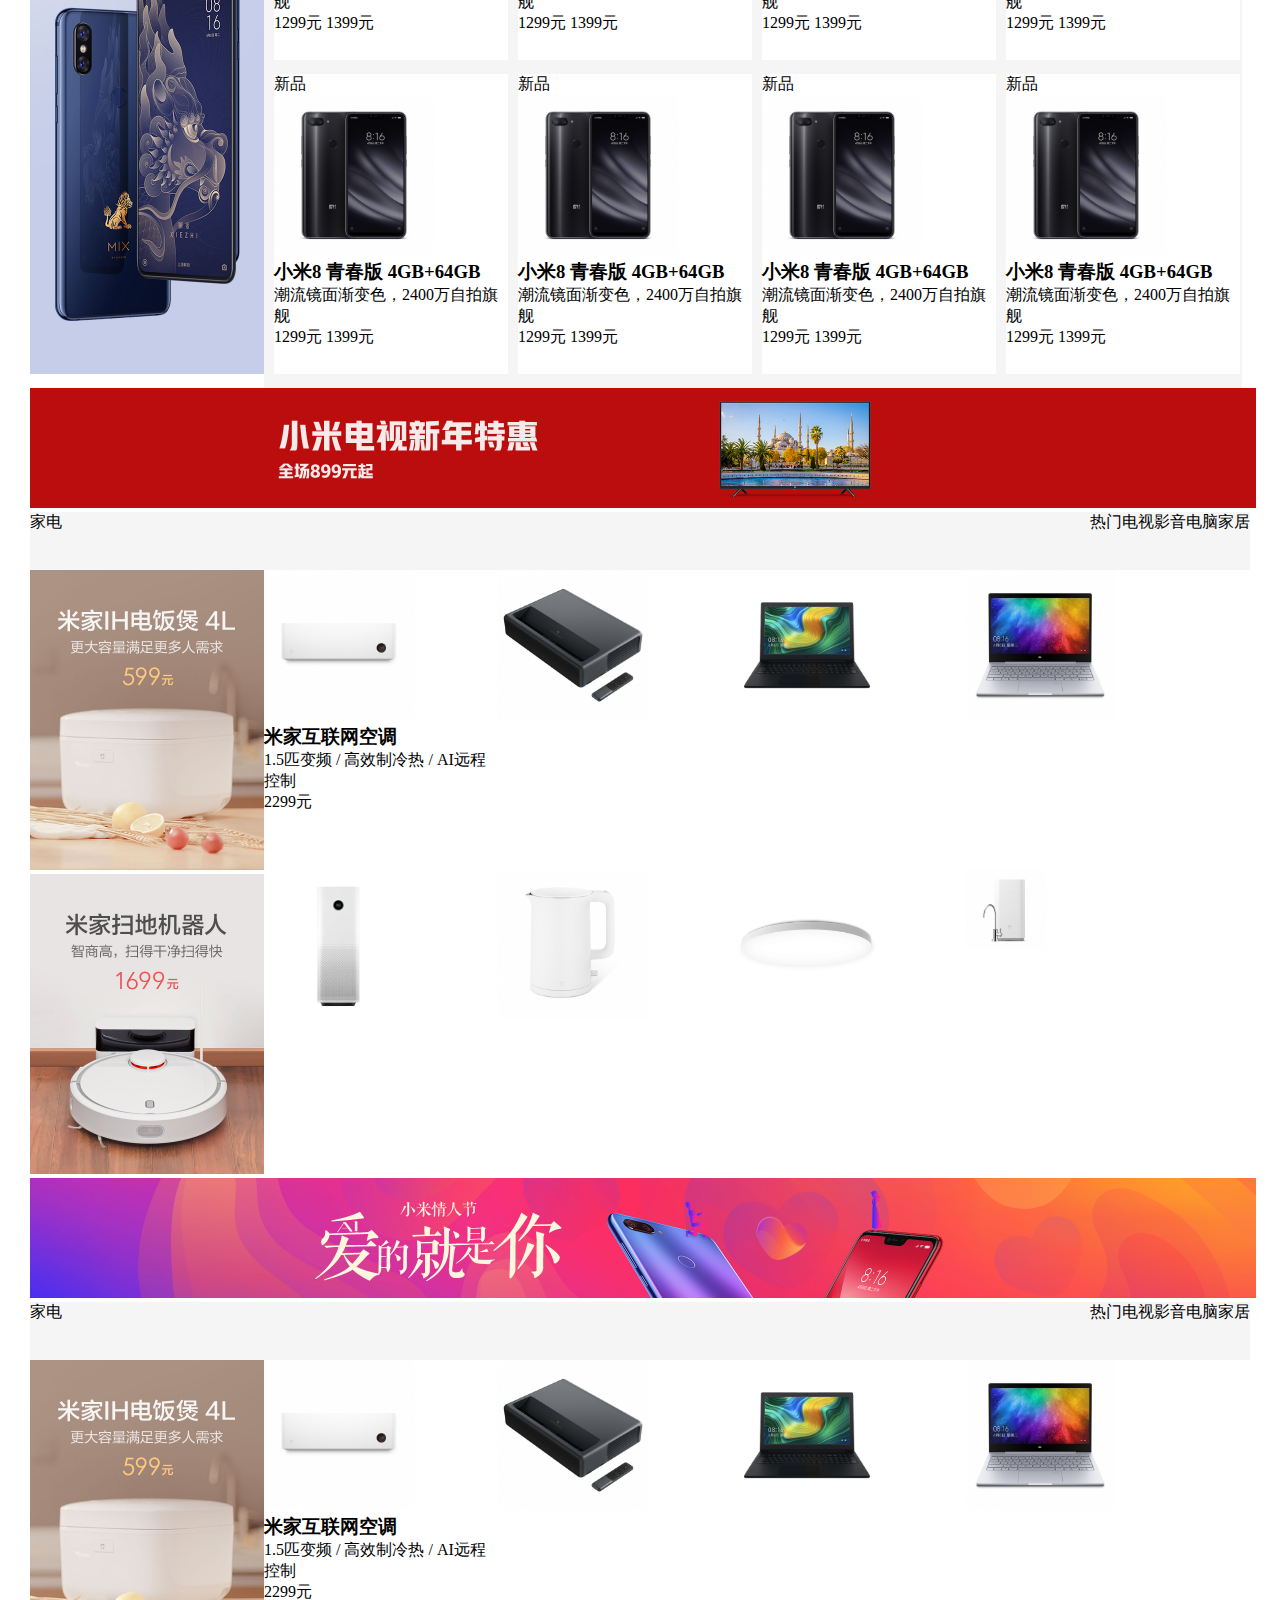
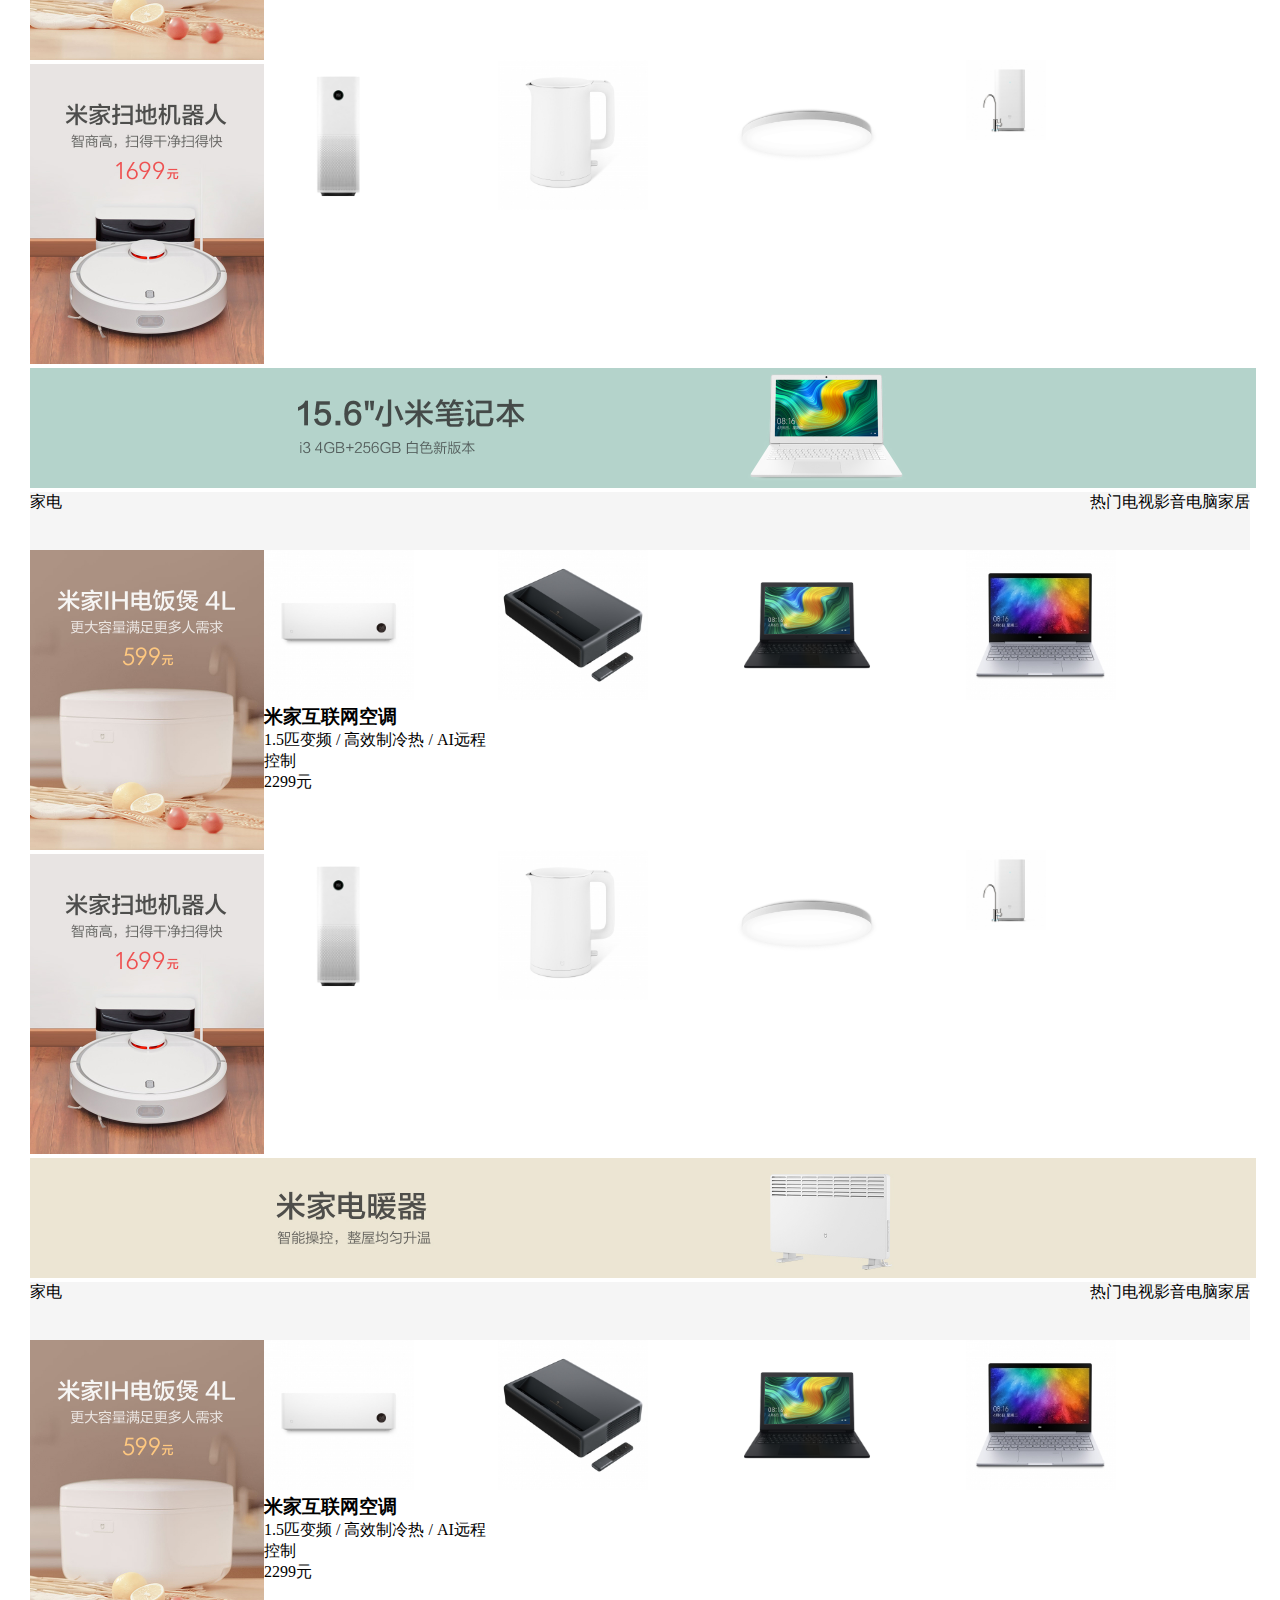
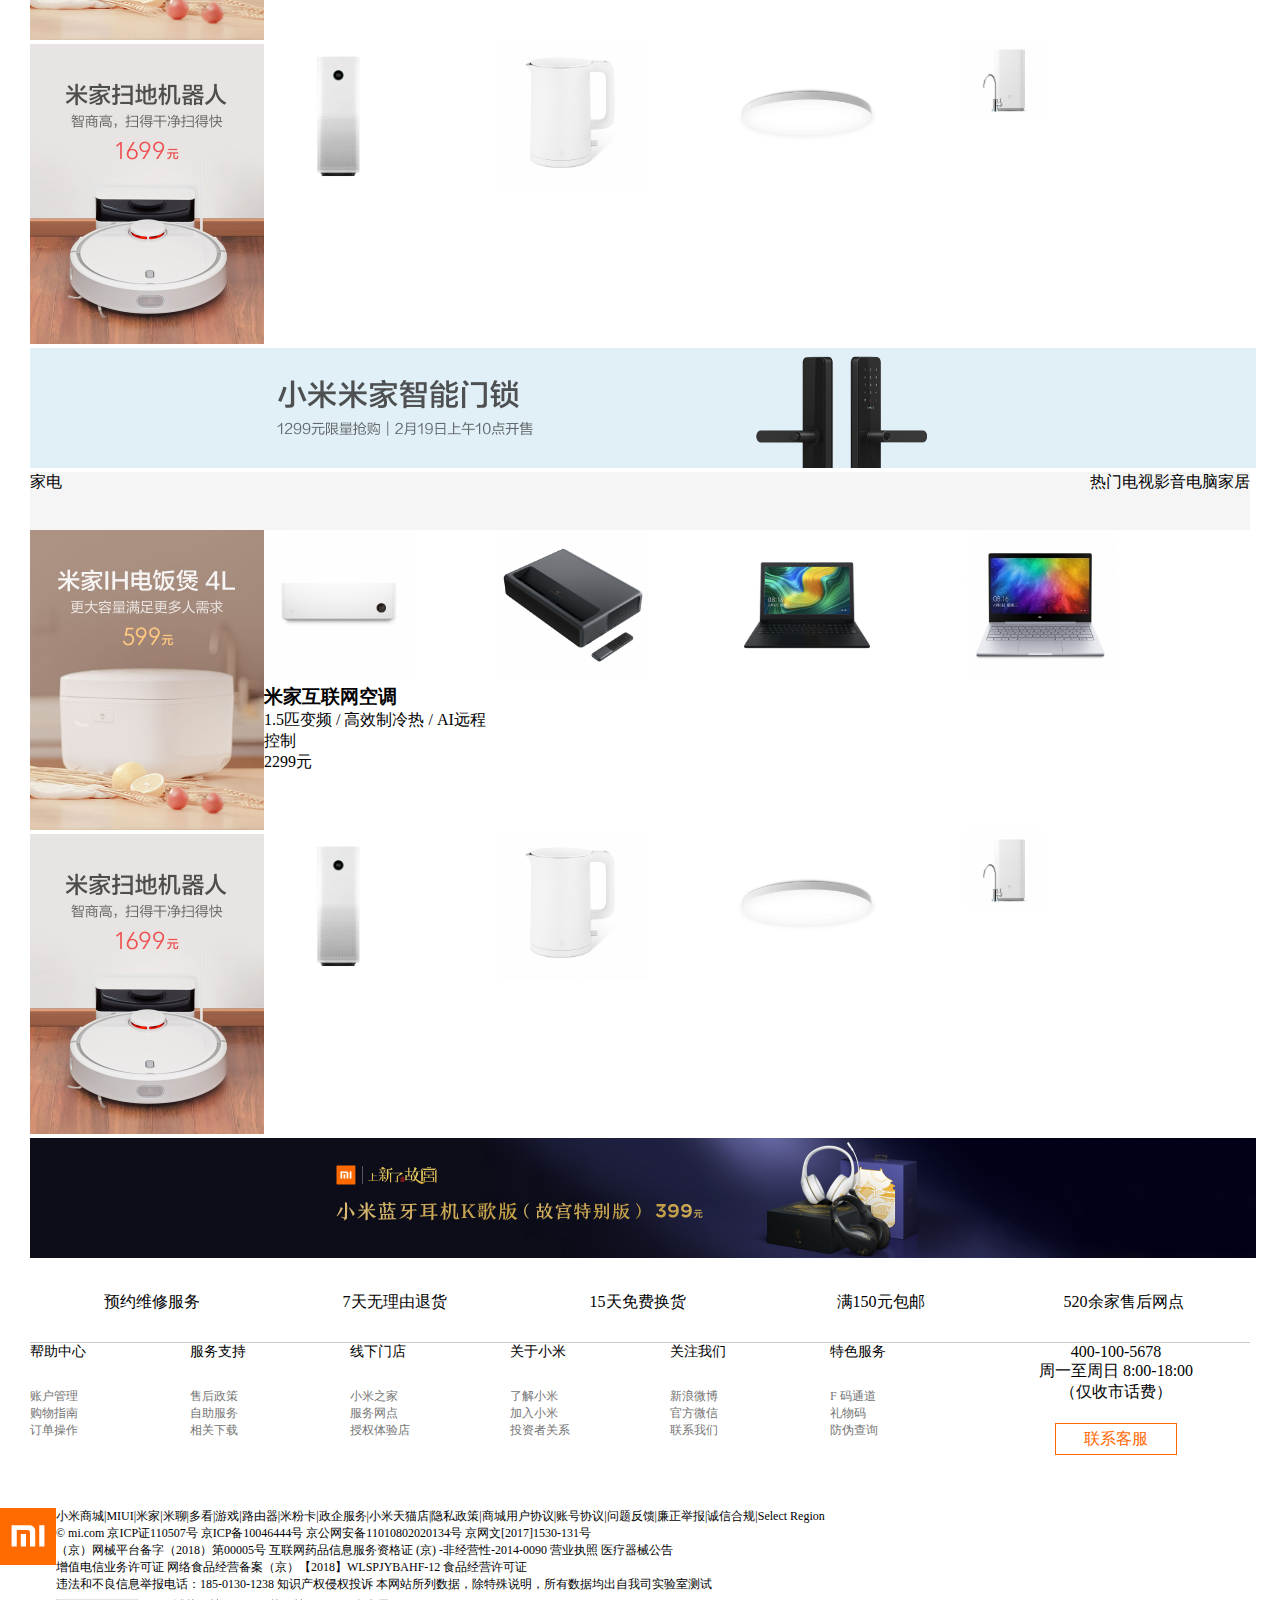
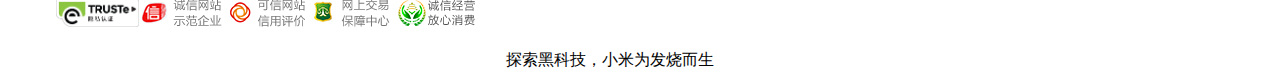
==== commit 45c64f20: "传送" ====
--- a/home.html
+++ b/home.html
@@ -56,26 +56,56 @@
                 </ul>
             </div>
             <div class="box2 box2-3">
-                    <input type="text">
-                    <input type="text" value="搜索" style="text-align: center">
+                <input type="text">
+                <input type="text" value="搜索" style="text-align: center">
             </div>
         </div>
         <div class="box3">
             <div class="box3 box3-1">
                 <ul class="list1">
-                    <li>手机 电话卡</li>
-                    <li>电视 盒子</li>
-                    <li>笔记本 平板</li>
-                    <li>家电 插线板</li>
-                    <li>出行 穿戴</li>
-                    <li>智能 路由器</li>
-                    <li>电源 配件</li>
-                    <li>健康 恶童</li>
-                    <li>耳机 音响</li>
-                    <li>生活 箱包</li>
-                </ul>
-            </div>
-            <div></div>
+                    <li id="list1">手机 电话卡</li>
+                    <li id="list1">电视 盒子</li>
+                    <li id="list1">笔记本 平板</li>
+                    <li id="list1">家电 插线板</li>
+                    <li id="list1">出行 穿戴</li>
+                    <li id="list1">智能 路由器</li>
+                    <li id="list1">电源 配件</li>
+                    <li id="list1">健康 恶童</li>
+                    <li id="list1">耳机 音响</li>
+                    <li id="list1">生活 箱包</li>
+                </ul>
+            </div>
+            <div class="box3-2">
+                <ul>
+                    <li>小米MIX3</li>
+                    <li>小米MIX3</li>
+                    <li>小米MIX3</li>
+                    <li>小米MIX3</li>
+                    <li>小米MIX3</li>
+                    <li>小米MIX3</li>
+                </ul>
+                <ul>
+                    <li>小米MIX3</li>
+                    <li>小米MIX3</li>
+                    <li>小米MIX3</li>
+                    <li>小米MIX3</li>
+                    <li>小米MIX3</li>
+                    <li>小米MIX3</li>
+                </ul>
+                <ul>
+                    <li>小米MIX3</li>
+                    <li>小米MIX3</li>
+                    <li>小米MIX3</li>
+                    <li>小米MIX3</li>
+                    <li>小米MIX3</li>
+                    <li>小米MIX3</li>
+                </ul>
+                <ul>
+                    <li>小米MIX3</li>
+                    <li>小米MIX3</li>
+                    <li>小米MIX3</li>
+                </ul>
+            </div>
             <div class="banner" id="banner">
 
                 <ul class="img-list" id="img-list">
@@ -182,7 +212,7 @@
                 </div>
                 <div class="box7-4">
                     <ul class="list2">
-                        <li>
+                        <li id="cargo">
                             <div>新品</div>
                             <div>
                                 <img src="image/home/pms_1537323963.1278763_220x220.jpg" alt="">
@@ -672,7 +702,6 @@
     <script src="js/animate10.0.js"></script>
     <script src="js/jquery.min.js"></script>
     <script>
-        
         var imgList = $id("img-list");
         var banner = $id("banner");
         var imgLi = imgList.children;
@@ -796,6 +825,14 @@
         $("#reg").click(function () {
             location.href = 'register.html';
         });
+        $("#cargo").click(function () {
+            location.href = 'commodity.html';
+        });
+        $("#list1").hover(function (){  
+            $(".box3-2").show();  
+        },function (){  
+            $(".box3-2").hide();  
+        }); 
     </script>
 </body>
 
--- a/css/home.css
+++ b/css/home.css
@@ -58,11 +58,12 @@
     font-size: 0;
 }
 
-.box2 .box2-1 {
+ .box2-1 {
     float: left;
     width: 57px;
     height: 56px;
     margin-top: 20px;
+    cursor: pointer;
 }
 
 .box2 .box2-2 {
@@ -108,10 +109,31 @@
     padding: 13px 13px 13px 30px;
     color: #fff;
     background: #333;
-}
-
+    width: 191px;
+    height: 17px;
+}
+.box3-2{
+    width: 985px;
+    height: 469px;
+    border: 1px solid #ccc;
+    position: absolute;
+    margin-left: 233px;
+    z-index:10;
+    display: none;
+    background: white;
+}
+.box3-2 ul{
+    float: left;
+    position: relative;
+    width: 246px;
+}
+.box3-2 ul li{
+    height: 76px;
+    text-align: center;
+}
 .banner {
     position: relative;
+    float: left;
     width: 986px;
     height: 470px;
     background: gray;
@@ -332,6 +354,7 @@
     background: #fff;
     margin-left: 10px;
     margin-bottom: 14px;
+    cursor: pointer;
 }
 
 .box7-4 .list2 li img {
@@ -514,4 +537,4 @@
     margin: 30px auto 0;
     width: 1220px;
     text-align: center;
-}+}
